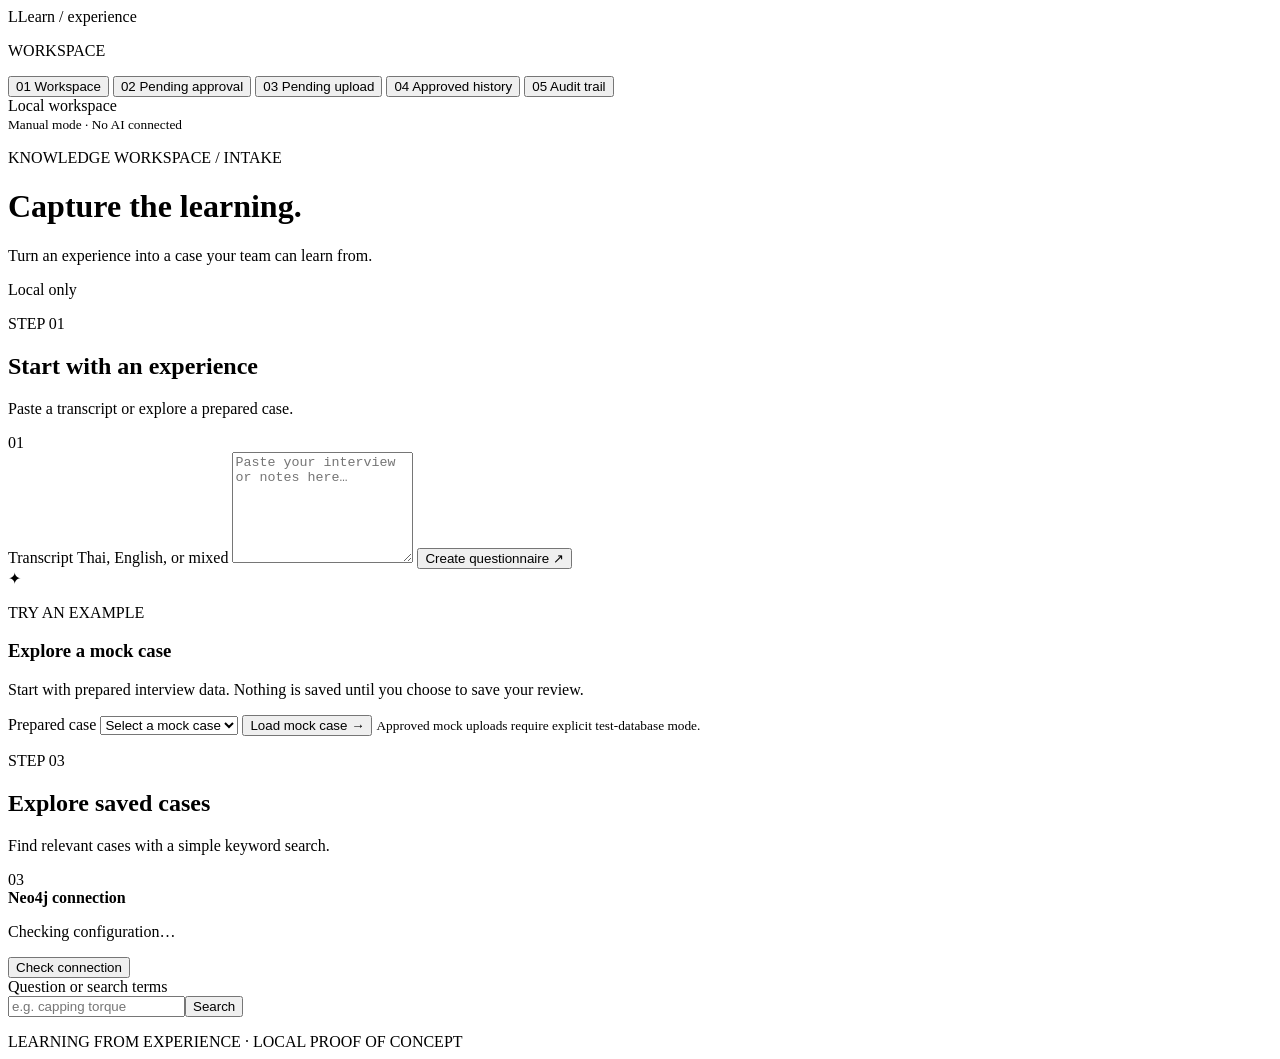
==== static/index.html @ 6e5f0064 "Build local LFE knowledge graph PoC Co-authored-by: Copilot App <223556219+Copilot@users.noreply.git" ====
<!doctype html>
<html lang="en">
<head>
  <meta charset="utf-8">
  <meta name="viewport" content="width=device-width, initial-scale=1">
  <title>Learning from experience</title>
  <link rel="stylesheet" href="/style.css">
  <script src="/app.js" defer></script>
</head>
<body>
<div class="app-shell">
  <aside class="sidebar" aria-label="Workspace navigation">
    <div class="brand"><span class="brand-mark" aria-hidden="true">L</span><span>Learn<span class="brand-light"> / experience</span></span></div>
    <p class="side-label">WORKSPACE</p>
    <nav role="tablist" aria-label="Case workflow">
      <button id="tab-button-workspace" role="tab" aria-selected="true" aria-controls="tab-workspace" tabindex="0"><span class="nav-index">01</span> Workspace</button>
      <button id="tab-button-pending" role="tab" aria-selected="false" aria-controls="tab-pending" tabindex="-1"><span class="nav-index">02</span> Pending approval</button>
      <button id="tab-button-upload" role="tab" aria-selected="false" aria-controls="tab-upload" tabindex="-1"><span class="nav-index">03</span> Pending upload</button>
      <button id="tab-button-history" role="tab" aria-selected="false" aria-controls="tab-history" tabindex="-1"><span class="nav-index">04</span> Approved history</button>
      <button id="tab-button-audit" role="tab" aria-selected="false" aria-controls="tab-audit" tabindex="-1"><span class="nav-index">05</span> Audit trail</button>
    </nav>
    <div class="sidebar-note"><span class="status-dot"></span> Local workspace<br><small>Manual mode · No AI connected</small></div>
  </aside>
  <main>
    <header class="page-header">
      <div><p class="eyebrow">KNOWLEDGE WORKSPACE <span>/</span> INTAKE</p><h1>Capture the learning.</h1>
      <p class="subtitle">Turn an experience into a case your team can learn from.</p></div>
      <span class="mode-badge"><span class="status-dot"></span> Local only</span>
    </header>
    <div id="tab-workspace" role="tabpanel" aria-labelledby="tab-button-workspace">
    <section class="panel intake" id="intake">
      <div class="section-heading"><div><p class="eyebrow">STEP 01</p><h2>Start with an experience</h2><p>Paste a transcript or explore a prepared case.</p></div><span class="section-number">01</span></div>
      <div class="intake-grid">
        <div class="intake-input">
          <label for="transcript">Transcript <span class="optional">Thai, English, or mixed</span></label>
          <textarea id="transcript" rows="7" placeholder="Paste your interview or notes here…"></textarea>
          <button id="create" class="button primary">Create questionnaire <span aria-hidden="true">↗</span></button>
        </div>
        <div class="sample-card">
          <span class="sample-icon" aria-hidden="true">✦</span>
          <p class="eyebrow">TRY AN EXAMPLE</p>
          <h3>Explore a mock case</h3>
          <p>Start with prepared interview data. Nothing is saved until you choose to save your review.</p>
          <label for="sample">Prepared case</label>
          <select id="sample"><option value="">Select a mock case</option></select>
          <button id="load-sample" type="button" class="button secondary">Load mock case <span aria-hidden="true">→</span></button>
          <small>Approved mock uploads require explicit test-database mode.</small>
        </div>
      </div>
      <p id="notice" class="notice" role="status"></p>
    </section>
    <section class="panel review" id="review" hidden>
      <div class="section-heading"><div><p class="eyebrow">STEP 02</p><h2>Review the learning</h2><p>Open each question to review and edit. Leave unknown answers blank.</p></div><span class="section-number">02</span></div>
      <div class="review-meta"><p id="status" role="status"></p><span>18 questions</span></div>
      <p class="hint">Evidence is optional. Saving edits returns pending or approved cases to draft; submit them again for approval.</p>
      <p class="hint" id="upload-explanation"></p>
      <div id="fields" class="questions"></div>
      <button id="preview-graph" type="button" class="button secondary">Preview graph mapping</button>
      <div id="graph-preview" aria-live="polite"></div>
      <div class="action-bar"><div><strong>Ready to review?</strong><small>Approval is always a separate step.</small></div><div class="actions">
        <button id="update" class="button secondary">Save review</button>
        <button id="submit" class="button secondary">Submit for approval</button>
        <button id="approve" class="button primary">Approve answers</button>
        <button id="save" class="button secondary">Upload to Neo4j</button>
      </div></div>
    </section>
    </div>
    <section class="panel list-panel" id="tab-pending" role="tabpanel" aria-labelledby="tab-button-pending" hidden>
      <div class="section-heading"><div><p class="eyebrow">REVIEW QUEUE</p><h2>Pending approval</h2><p>Open each submitted case and review it before approving.</p></div><span class="section-number">02</span></div>
      <div id="pending-list" class="case-list" aria-live="polite"></div>
    </section>
    <section class="panel list-panel" id="tab-upload" role="tabpanel" aria-labelledby="tab-button-upload" hidden>
      <div class="section-heading"><div><p class="eyebrow">UPLOAD QUEUE</p><h2>Pending upload</h2><p>Review approved answers and explicitly upload each case.</p></div><span class="section-number">03</span></div>
      <p class="hint">Uploads require current graph constraints and a reviewed migration of any older cases. See the setup guide.</p>
      <div id="upload-list" class="case-list" aria-live="polite"></div>
    </section>
    <section class="panel list-panel" id="tab-history" role="tabpanel" aria-labelledby="tab-button-history" hidden>
      <div class="section-heading"><div><p class="eyebrow">CASE HISTORY</p><h2>Approved history</h2><p>Review approved cases, upload status, and cases returned to draft.</p></div><span class="section-number">04</span></div>
      <div id="history-list" class="case-list" aria-live="polite"></div>
    </section>
    <section class="panel list-panel" id="tab-audit" role="tabpanel" aria-labelledby="tab-button-audit" hidden>
      <div class="section-heading"><div><p class="eyebrow">ACTIVITY</p><h2>Audit trail</h2><p>Latest 200 lifecycle events in UTC. Local mode has no verified user identity.</p></div><span class="section-number">05</span></div>
      <div id="audit-list" class="case-list" aria-live="polite"></div>
    </section>
    <section class="panel search-panel" id="search-section">
      <div class="section-heading"><div><p class="eyebrow">STEP 03</p><h2>Explore saved cases</h2><p>Find relevant cases with a simple keyword search.</p></div><span class="section-number">03</span></div>
      <div class="connection-card">
        <div><strong>Neo4j connection</strong><p id="connection-status" role="status">Checking configuration…</p></div>
        <button id="check-connection" type="button" class="button secondary">Check connection</button>
      </div>
      <label for="question">Question or search terms</label>
      <div class="search-row"><input id="question" type="text" placeholder="e.g. capping torque"><button id="search" class="button primary">Search</button></div>
      <pre id="answer" aria-live="polite"></pre>
    </section>
    <p id="error" class="error" role="alert"></p>
    <footer>LEARNING FROM EXPERIENCE <span>·</span> LOCAL PROOF OF CONCEPT</footer>
  </main>
</div>
</body>
</html>
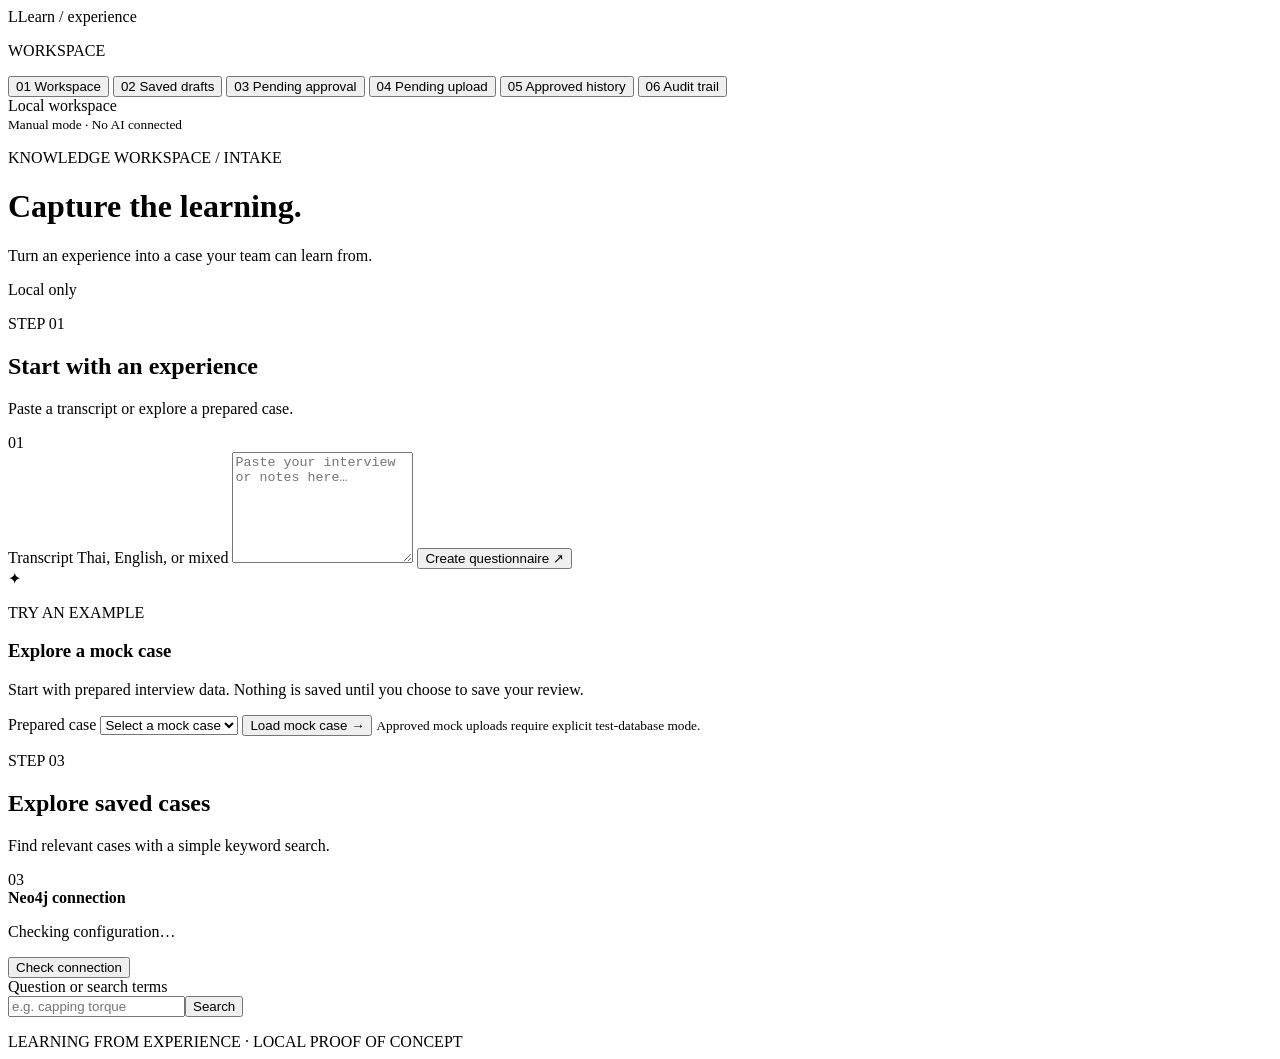
==== commit 3a89302e: "Fix upload recovery and preserve questionnaire work Co-authored-by: Copilot App <223556219+Copilot@u" ====
--- a/static/index.html
+++ b/static/index.html
@@ -14,10 +14,11 @@
     <p class="side-label">WORKSPACE</p>
     <nav role="tablist" aria-label="Case workflow">
       <button id="tab-button-workspace" role="tab" aria-selected="true" aria-controls="tab-workspace" tabindex="0"><span class="nav-index">01</span> Workspace</button>
-      <button id="tab-button-pending" role="tab" aria-selected="false" aria-controls="tab-pending" tabindex="-1"><span class="nav-index">02</span> Pending approval</button>
-      <button id="tab-button-upload" role="tab" aria-selected="false" aria-controls="tab-upload" tabindex="-1"><span class="nav-index">03</span> Pending upload</button>
-      <button id="tab-button-history" role="tab" aria-selected="false" aria-controls="tab-history" tabindex="-1"><span class="nav-index">04</span> Approved history</button>
-      <button id="tab-button-audit" role="tab" aria-selected="false" aria-controls="tab-audit" tabindex="-1"><span class="nav-index">05</span> Audit trail</button>
+      <button id="tab-button-drafts" role="tab" aria-selected="false" aria-controls="tab-drafts" tabindex="-1"><span class="nav-index">02</span> Saved drafts</button>
+      <button id="tab-button-pending" role="tab" aria-selected="false" aria-controls="tab-pending" tabindex="-1"><span class="nav-index">03</span> Pending approval</button>
+      <button id="tab-button-upload" role="tab" aria-selected="false" aria-controls="tab-upload" tabindex="-1"><span class="nav-index">04</span> Pending upload</button>
+      <button id="tab-button-history" role="tab" aria-selected="false" aria-controls="tab-history" tabindex="-1"><span class="nav-index">05</span> Approved history</button>
+      <button id="tab-button-audit" role="tab" aria-selected="false" aria-controls="tab-audit" tabindex="-1"><span class="nav-index">06</span> Audit trail</button>
     </nav>
     <div class="sidebar-note"><span class="status-dot"></span> Local workspace<br><small>Manual mode · No AI connected</small></div>
   </aside>
@@ -65,6 +66,10 @@
       </div></div>
     </section>
     </div>
+    <section class="panel list-panel" id="tab-drafts" role="tabpanel" aria-labelledby="tab-button-drafts" hidden>
+      <div class="section-heading"><div><p class="eyebrow">SAVED WORK</p><h2>Saved drafts</h2><p>Resume any saved review, including cases returned to draft.</p></div></div>
+      <div id="drafts-list" class="case-list" aria-live="polite"></div>
+    </section>
     <section class="panel list-panel" id="tab-pending" role="tabpanel" aria-labelledby="tab-button-pending" hidden>
       <div class="section-heading"><div><p class="eyebrow">REVIEW QUEUE</p><h2>Pending approval</h2><p>Open each submitted case and review it before approving.</p></div><span class="section-number">02</span></div>
       <div id="pending-list" class="case-list" aria-live="polite"></div>
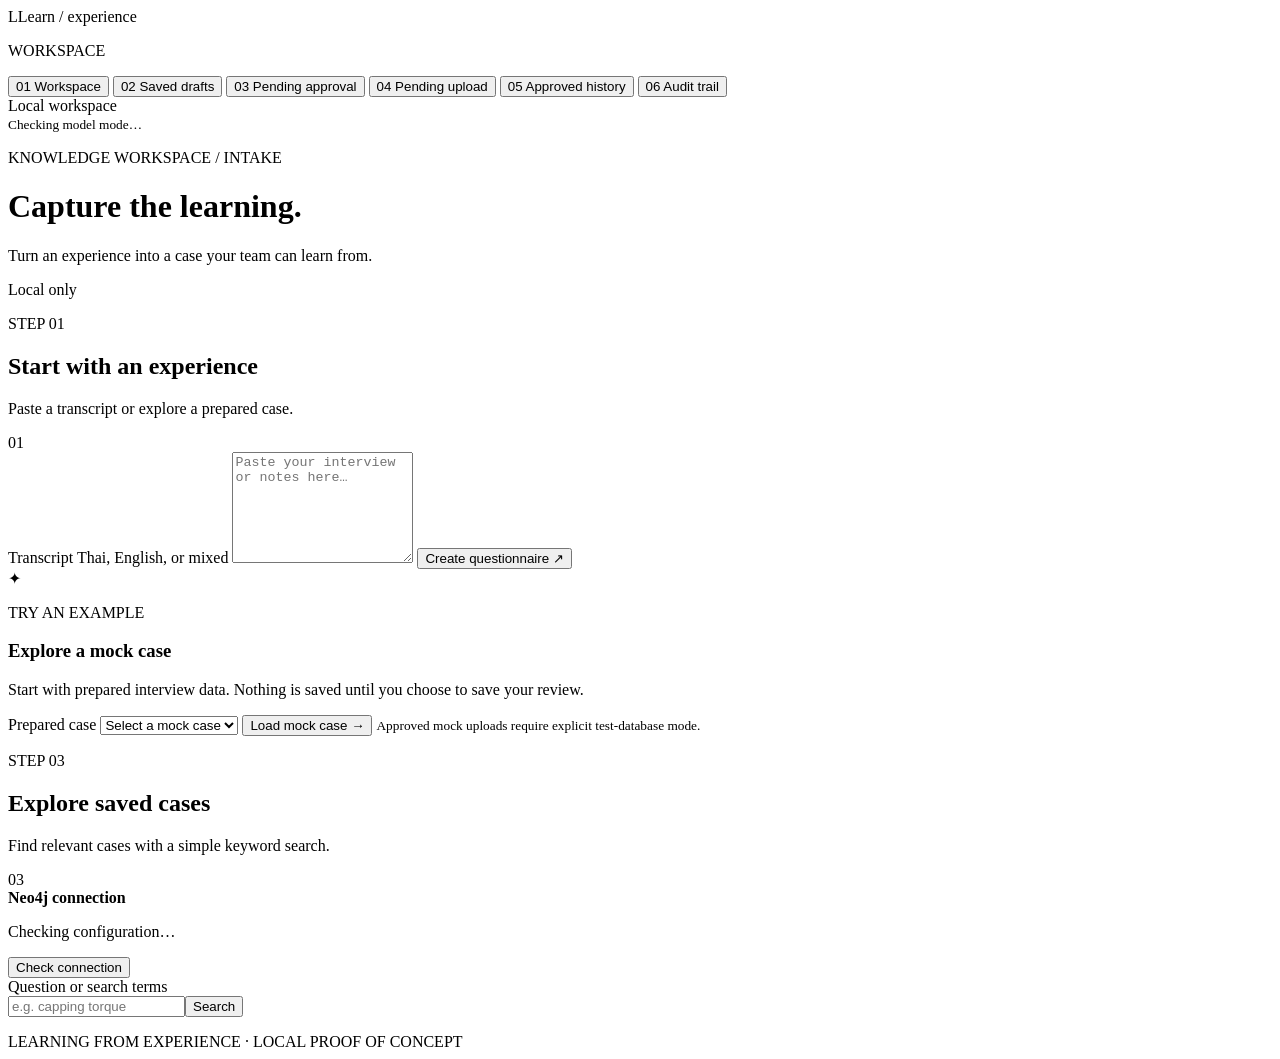
==== commit a980fe4f: "Enable isolated local Copilot SDK workflow and protect local secrets Add validated transcript extrac" ====
--- a/static/index.html
+++ b/static/index.html
@@ -20,7 +20,7 @@
       <button id="tab-button-history" role="tab" aria-selected="false" aria-controls="tab-history" tabindex="-1"><span class="nav-index">05</span> Approved history</button>
       <button id="tab-button-audit" role="tab" aria-selected="false" aria-controls="tab-audit" tabindex="-1"><span class="nav-index">06</span> Audit trail</button>
     </nav>
-    <div class="sidebar-note"><span class="status-dot"></span> Local workspace<br><small>Manual mode · No AI connected</small></div>
+    <div class="sidebar-note"><span class="status-dot"></span> Local workspace<br><small id="model-status">Checking model mode…</small></div>
   </aside>
   <main>
     <header class="page-header">
